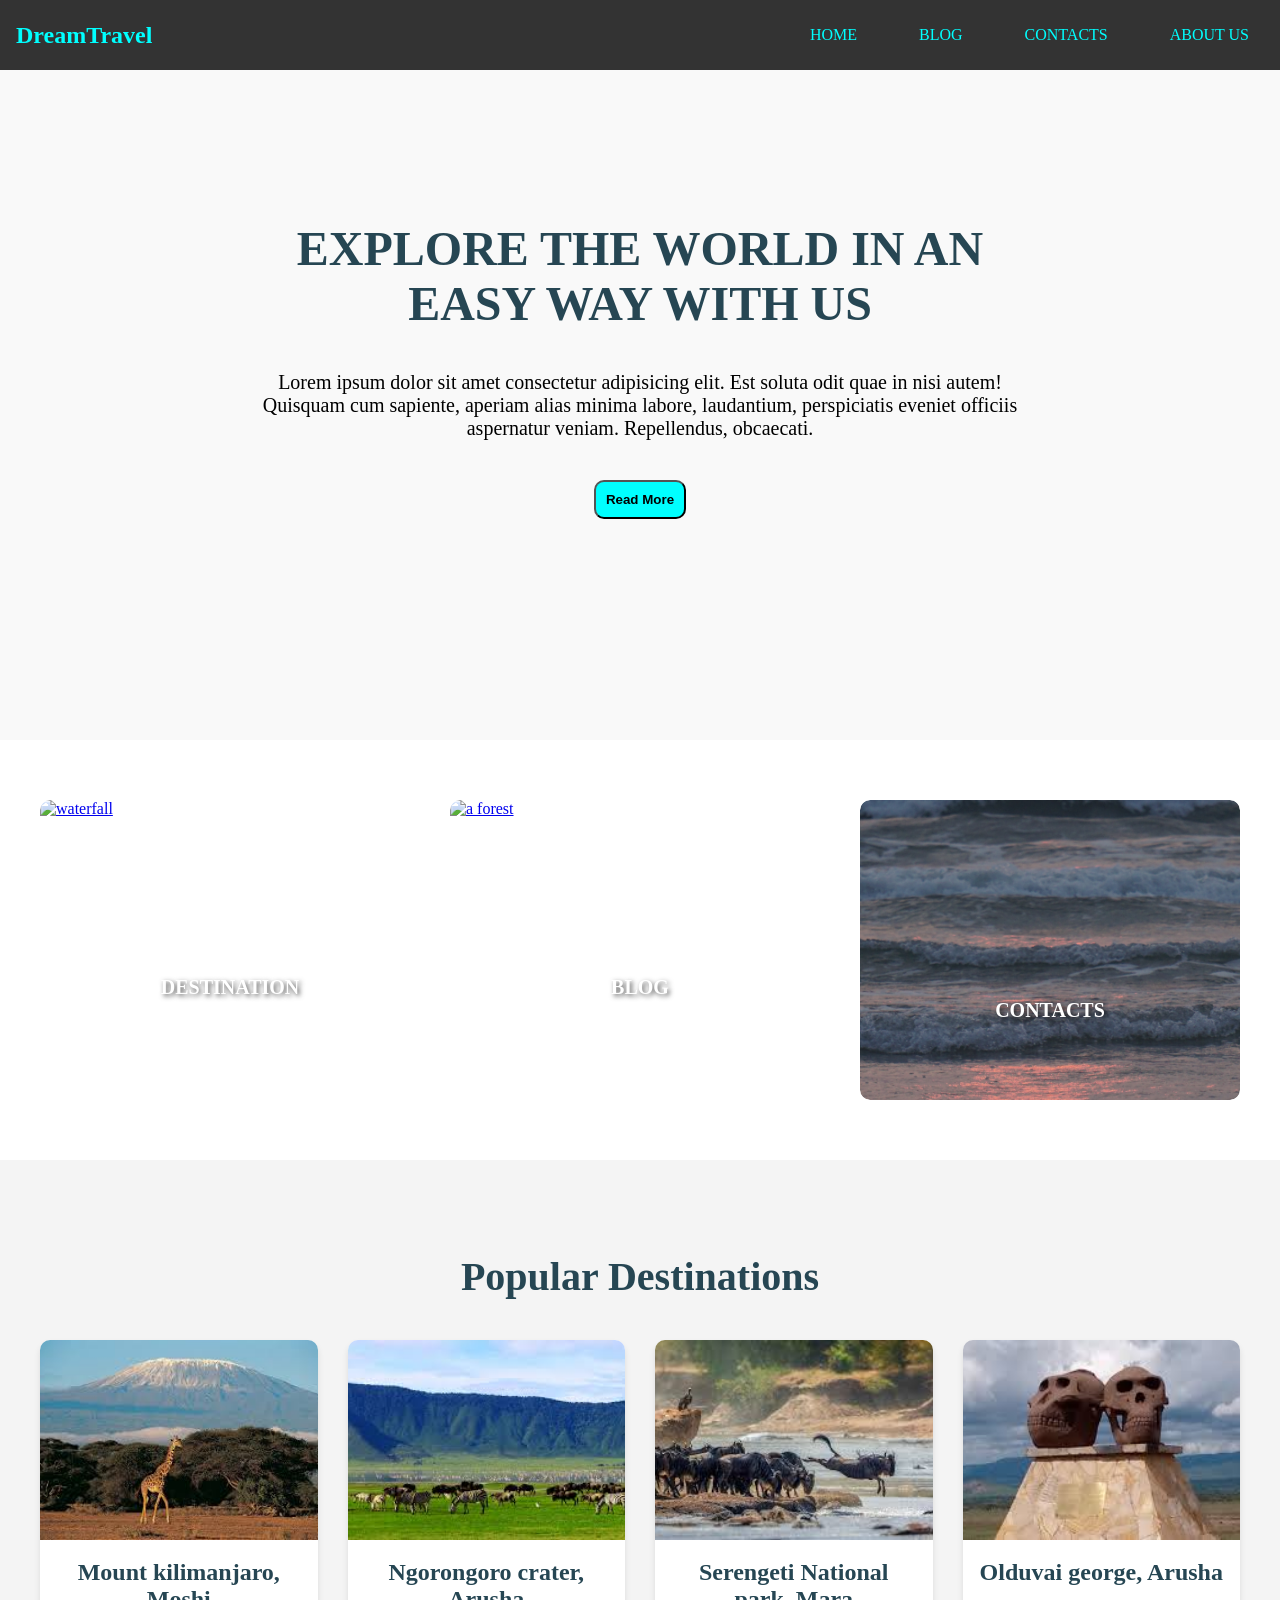
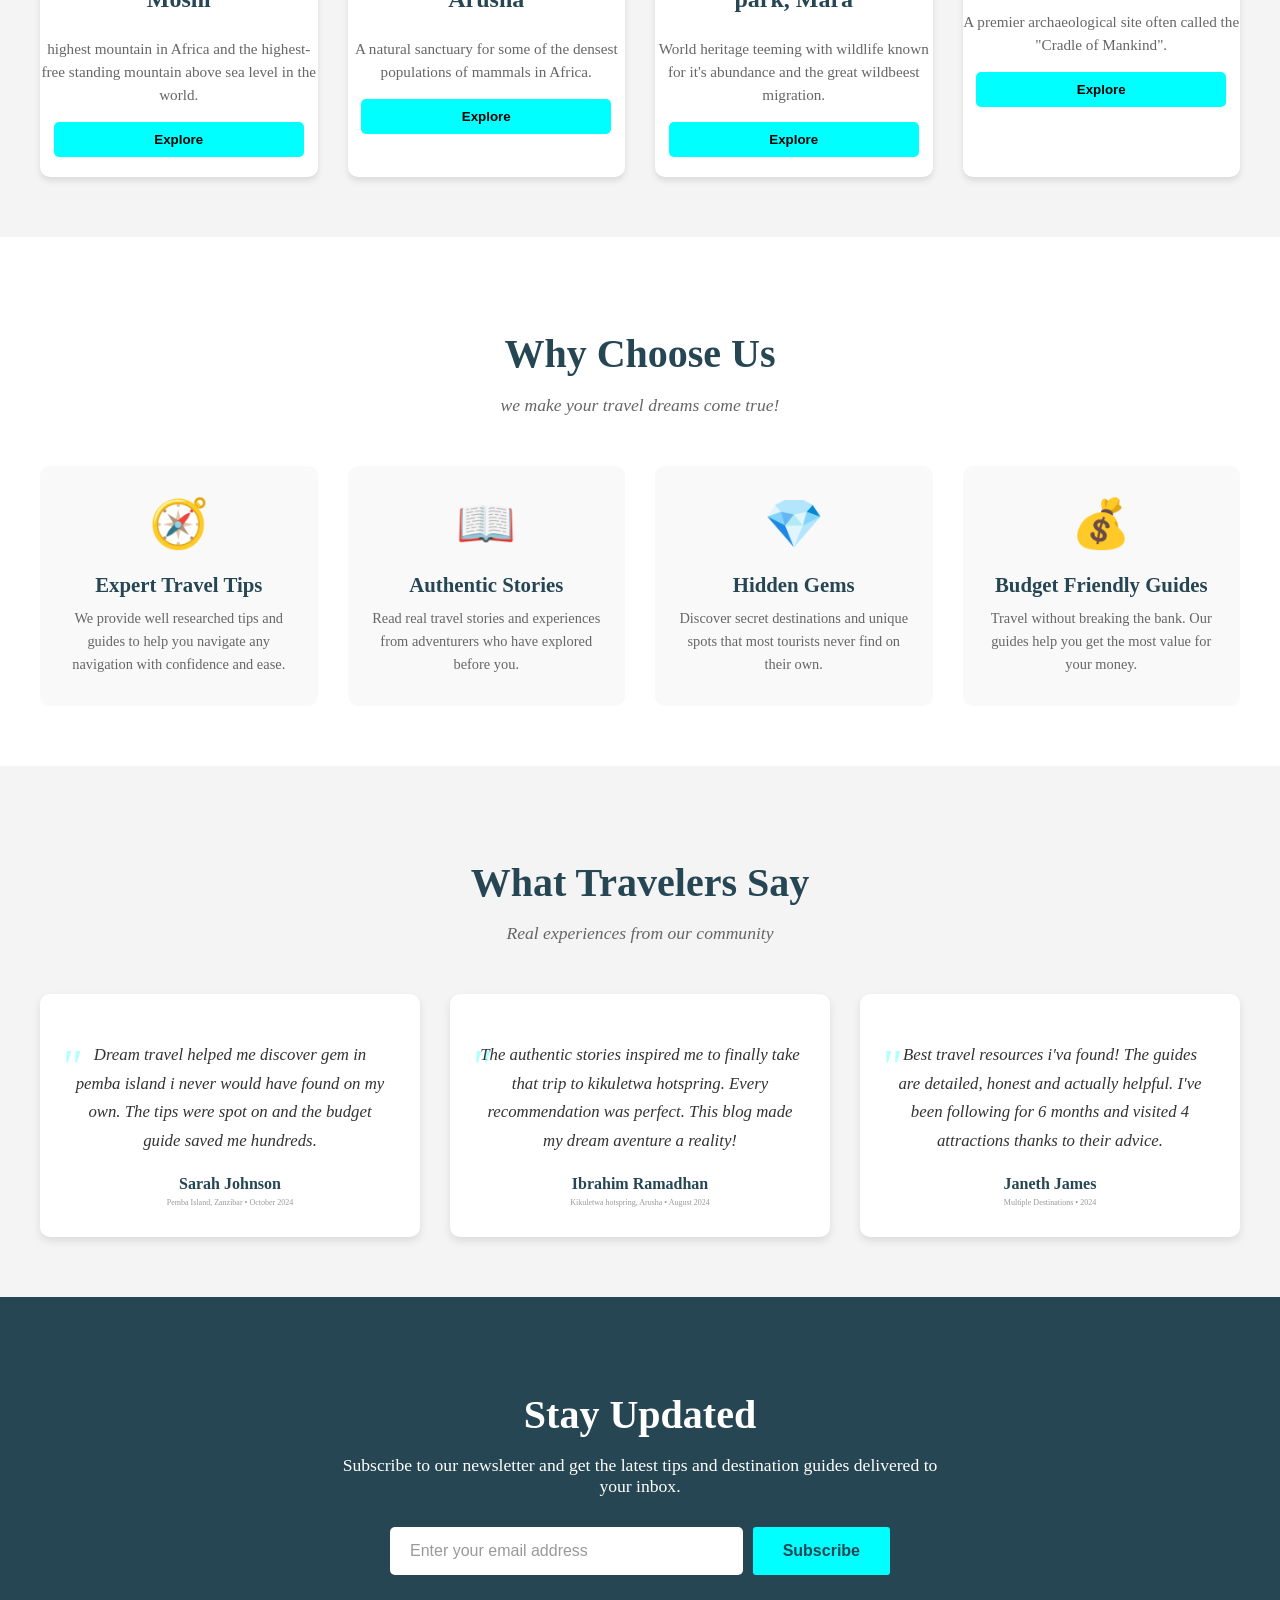
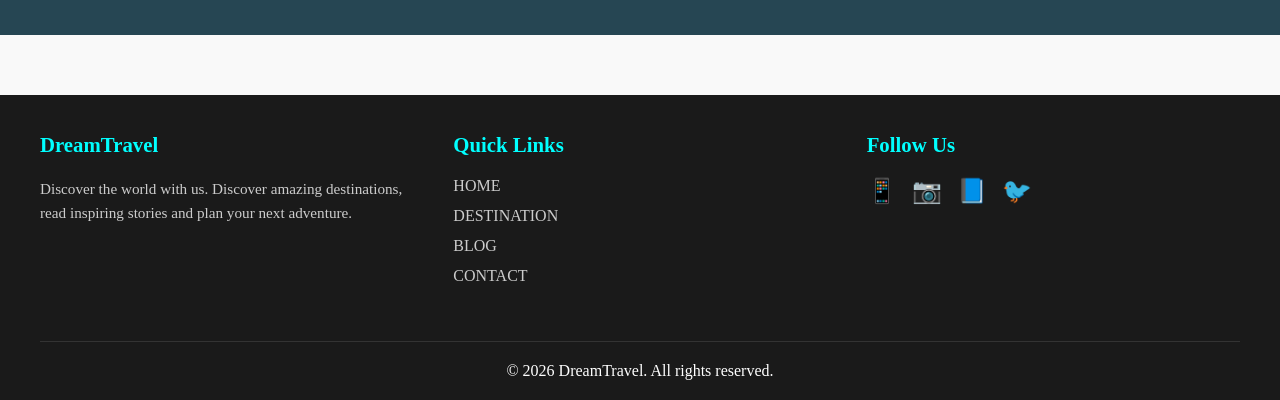
==== index.html @ 6437ad54 "Rename dream travel blog.html to index.html" ====
<!DOCTYPE html>
<html lang="en">

<head>
    <meta charset="UTF-8">
    <meta name="viewport" content="width=device-width, initial-scale=1.0">
    <title>Dream Travel Blog</title>
    <link rel="stylesheet" href="css/style.css">
</head>

<body>
    <nav class="navigation-bar">
        <div class="logo">DreamTravel</div>
        <div class="nav-links">
            <a href="#Home">Home</a>
            <a href="/blog.html">Blog</a>
            <a href="/contact.html">Contacts</a>
            <a href="about-us.html">About Us</a>
        </div>
    </nav>

    <section class="hero" id="Home">
        <div class="hero-content">
            <h1>EXPLORE THE WORLD IN AN EASY WAY WITH US</h1>
            <p>Lorem ipsum dolor sit amet consectetur adipisicing elit.
                Est soluta odit quae in nisi autem! Quisquam cum sapiente,
                aperiam alias minima labore, laudantium,
                perspiciatis eveniet officiis aspernatur veniam.
                Repellendus, obcaecati.
            </p>
            <button id="read_more_btn">
                Read More
            </button>

        </div>
        
    </section>
   

    <section class="grid-section" id="explore">
        <div class="grid">

            <div class="image-container">

                <a href="/destination.html"> <img src="./img/waterfall-7235750.jpg" alt="waterfall"></a>
                <div class="overlay-text">
                    <h3>DESTINATION</h3>
                    <p>discover beautiful travel spots around the world</p>
                </div>
            </div>


            <div class="image-container">
                <a href="/blog.html"> <img src="./img/trees-5713451.jpg" alt="a forest"></a>
                <div class="overlay-text">
                    <h3>BLOG</h3>
                    <p>explore cultures, food and adventures through our stories</p>
                </div>
            </div>


            <div class="image-container">
                <a href="/contact.html"><img src="./img/ocean-8084077.jpg " alt="an ocean"></a>
                <div class="overlay-text">
                    <h3>CONTACTS</h3>
                    <p>let's plan your dream trip together!</p>
                </div>
            </div>

        </div>
    
    </section>

    <!--popular destination section-->
    <section class="featured-destinations" id="destination">
        <h2>Popular Destinations</h2>

        <div class="destination-cards">
            <div class="cards">
                <img src="img/mt. kilimanjaro.jpg" alt="mount kilimanjaro">
                <h3>Mount kilimanjaro, Moshi</h3>
                <p>highest mountain in Africa and the highest-free standing mountain above sea level in the world.</p>
                <button class="card-btn">Explore</button>
            </div>

            <div class="cards">
                <img src="img/ngorongoro.jpg" alt="ngorongoro crater">
                <h3>Ngorongoro crater, Arusha</h3>
                <p>A natural sanctuary for some of the densest populations of mammals in Africa.</p>
                <button class="card-btn">Explore</button>
            </div>

            <div class="cards">
                <img src="img/serengeti.jpg" alt="Serengeti park">
                <h3>Serengeti National park, Mara</h3>
                <p>World heritage teeming with wildlife known for it's abundance and the great wildbeest migration.</p>
                <button class="card-btn">Explore</button>
            </div>

            <div class="cards">
                <img src="img/olduvai george.jpg" alt="olduvai george">
                <h3>Olduvai george, Arusha</h3>
                <p>A premier archaeological site often called the "Cradle of Mankind".</p>
                <button class="card-btn">Explore</button>
            </div>


        </div>



    </section>


    <!--the why choose us section-->
    <section class="why-choose-us" id="why-us">
        <h2>Why Choose Us</h2>
        <p class="subtitle">we make your travel dreams come true!</p>

        <div class="feature-containers">
            <div class="feature-cards">
                <div class="feature-icon">🧭</div>
                <h3>Expert Travel Tips</h3>
                <p>We provide well researched tips and guides to help you navigate any navigation with confidence and
                    ease.</p>

            </div>

            <div class="feature-cards">
                <div class="feature-icon">📖</div>
                <h3>Authentic Stories</h3>
                <p>Read real travel stories and experiences from adventurers who have explored before you.</p>

            </div>

            <div class="feature-cards">
                <div class="feature-icon">💎</div>
                <h3>Hidden Gems</h3>
                <p>Discover secret destinations and unique spots that most tourists never find on their own.</p>

            </div>

            <div class="feature-cards">
                <div class="feature-icon">💰</div>
                <h3>Budget Friendly Guides</h3>
                <p>Travel without breaking the bank. Our guides help you get the most value for your money.</p>

            </div>
        </section>



        </div>
        <!--shit! here we go again.....here lies the testimonial section-->
        <section class="testimonials" id="testimonials">
            <h2>What Travelers Say</h2>
            <p class="subtitle">Real experiences from our community</p>

            <div class="testimonial-containers">
                <div class="testimonial-cards">
                    <p class="quote">Dream travel helped me discover gem in pemba island i never would have found on my
                        own. The tips were spot on and the budget guide saved me hundreds.</p>
                    <p class="traveler-name">Sarah Johnson</p>
                    <p class="trip-info">Pemba Island, Zanzibar • October 2024</p>

                </div>
                <div class="testimonial-cards">
                    <p class="quote">The authentic stories inspired me to finally take that trip to kikuletwa hotspring.
                        Every recommendation was perfect. This blog made my dream aventure a reality!</p>
                    <p class="traveler-name">Ibrahim Ramadhan</p>
                    <p class="trip-info">Kikuletwa hotspring, Arusha • August 2024</p>

                </div>
                <div class="testimonial-cards">
                    <p class="quote">Best travel resources i'va found! The guides are detailed, honest and actually
                        helpful. I've been following for 6 months and visited 4 attractions thanks to their advice.</p>
                    <p class="traveler-name">Janeth James</p>
                    <p class="trip-info">Multiple Destinations • 2024</p>

                </div>
            </div>
        </section>

        <section class="newsletter" id="newsletter">
            <h2>Stay Updated</h2>
            <p>Subscribe to our newsletter and get the latest tips and destination guides delivered to your inbox.</p>
            <form class="newsletter-form">
                <input type="e-mail" placeholder="Enter your email address"required>
                <button type="Submit">Subscribe</button>
            </form>
        </section>
        

        <footer class="footer">
            <div class="footer-content">
                <div class="footer-column">
                    <h3>DreamTravel</h3>
                    <p>Discover the world with us. Discover amazing destinations, read inspiring stories and plan your next adventure.</p>
                </div>
                <div class="footer-column">
                    <h3>Quick Links</h3>
                    <ul class="footer-links">
                        <li><a href="/dream travel blog.html">HOME</a></li>
                        <li><a href="/destination.html">DESTINATION</a></li>
                        <li><a href="/blog.html">BLOG</a></li>
                        <li><a href="/contact.html">CONTACT</a></li>
                    </ul>
                </div>
                <div class="footer-column">
                    <h3>Follow Us</h3>
                    <div class="social-icons">
                        <a href="#" class="social-icon">📱</a>
                        <a href="#" class="social-icon">📷</a>
                        <a href="#" class="social-icon">📘</a>
                        <a href="#" class="social-icon">🐦</a>
                    </div>
                </div>
            </div>
            <div class="footer-bottom">
                <p>&copy; 2026 DreamTravel. All rights reserved.</p>
            </div>
        </footer>









        <!--javascript fo the read more button-->
        <script>
            const read_more_btn = document.getElementById("read_more_btn");
            read_more_btn.addEventListener("click", function () {
                alert("you're now exploring the world 🌍");
                //time delay for alert before going to contact page
                setTimeout(() => {
                    window.location.href = "contact.html"
                }, 2500);

            });
        </script>
        
</body>

</html>
---- css/style.css ----
html {
  scroll-behavior: smooth;
}

body {
  margin: 0;
  padding: 0;
  background-color: #f9f9f9;
  min-height: 100%;
}

.navigation-bar {
  display: flex;
  padding: 1rem;
  justify-content: space-between;
  align-items: center;
  background-color: #333;
  position: fixed;
  top: 0;
  left: 0;
  z-index: 1000;
  width: 100%;
  box-sizing: border-box;
}

.logo {
  color: aqua;
  font-size: 1.5rem;
  font-weight: bold;
}

.nav-links {
  display: flex;
  gap: 2rem;
}

.nav-links a {
  color: aqua;
  text-decoration: none;
  text-transform: uppercase;
  padding: 10px 15px;
}

.nav-links a:hover {
  color: white;
  font-weight: bold;
  transition: 0.2ms ease;
  text-decoration: underline white;
}

.hero {
  position: relative;
  align-items: center;
  display: flex;
  text-align: center;
  min-height: 700px;
  background-image: url("../img/sea-7233667.jpg");
  background-size: cover;
  background-position: center;
}

.hero-content {
  width: 60%;
  margin: auto;
  text-align: center;
}

.hero-content h1 {
  position: relative;
  text-align: center;
  font-weight: bold;
  color: #264653;
  font-size: 300%;
  font-family: "playfair display", serif;
}

.hero-content p {
  font-size: 20px;
  padding-bottom: 20px;
  font-family: "lora", serif;
}

.hero-content a {
  text-decoration: none;
  padding: 10px;
}

#read_more_btn {
  border-radius: 10px;
  min-height: 39px;
  background-color: aqua;
  font-weight: bold;
  padding: 10px;
  cursor: pointer;
  transition: transform 0.5s ease;
}

#read_more_btn:hover {
  transition: 0.3s ease-in-out;
  background-color: #264653;
  color: white;
  transform: scale(1.1);
}

.grid-section {
  background-color: white;
  padding: 60px 20px;
  margin-top: 40px;
}

.grid {
  display: grid;
  grid-template-columns: repeat(auto-fit, minmax(250px, 1fr));
  gap: 30px;
  padding: 20px;
  max-width: 1400px;
  margin: 0 auto;
  padding: 0 20px;
}

.image-container {
  position: relative;
  width: 100%;
  overflow: hidden;
  border-radius: 10px;
  cursor: pointer;
  transition: tansform 0.3s ease;
}

.image-container img {
  width: 100%;
  height: 300px;
  object-fit: cover;
  border-radius: 10px;
  display: block;
  object-position: 50% 29%;
  transition: transform 0.3s ease;
}

.image-container:hover img {
  transform: scale(1.1);
}

.overlay-text {
  position: absolute;
  bottom: 0;
  left: 0;
  width: 100%;
  background: rgba(0, 0, 0, 0);
  color: white;
  text-align: center;
  padding: 50px;
  box-sizing: border-box;
  text-shadow: 2px 2px 5px rgba(0, 0, 0, 0.7);
}

.overlay-text h3 {
  margin: 0;
  font-size: 20px;
  font-weight: bold;
}

.overlay-text p {
  margin: 5px 0 0;
  font-size: 20px;
  opacity: 0;
  transition: opacity 0.32s ease;
}

.image-container:hover {
  transform: translateY(-10px);
}

.image-container:hover .overlay-text p {
  opacity: 1;
}

.featured-destinations {
  padding: 60px 20px;
  background-color: #f4f4f4;
  text-align: center;
}

.featured-destinations h2 {
  font-size: 2.5rem;
  color: #264653;
  margin-bottom: 40px;
  font-family: "Playfair Display", serif;
}

.destination-cards {
  display: grid;
  grid-template-columns: repeat(auto-fit, minmax(250px, 1fr));
  gap: 30px;
  max-width: 1200px;
  margin: 0 auto;
}

.cards {
  background-color: white;
  border-radius: 10px;
  overflow: hidden;
  box-shadow: 0 4px 6px rgba(0, 0, 0, 0.1);
  transition: transform 0.3s ease;
}

.cards:hover {
  transform: translateY(-10px);
  box-shadow: 0 8px 12px rgba(0, 0, 0, 0.2);
}

.cards img {
  width: 100%;
  height: 200px;
  object-fit: cover;
}

.cards h3 {
  padding: 15px 15px 10px;
  color: #264653;
  font-size: 1.5rem;
  margin: 0;
}

.cards p {
  padding: o 15px 15px;
  color: #666;
  font-size: 0.95rem;
  line-height: 1.5;
}

.card-btn {
  width: 90%;
  margin: 0 auto 20px;
  display: block;
  padding: 10px 20px;
  background-color: aqua;
  border: none;
  border-radius: 5px;
  font-weight: bold;
  cursor: pointer;
  transition: background-color 0.3s ease;
}

.card-btn:hover {
  background-color: #264653;
  color: white;
}

.why-choose-us {
  padding: 60px 20px;
  background-color: white;
  text-align: center;
}

.why-choose-us h2 {
  font-size: 2.5rem;
  color: #264653;
  margin-bottom: 10px;
  font-family: "Playfair Display", serif;
}

.subtitle {
  font-size: 1.1rem;
  color: #666;
  margin-bottom: 50px;
  font-style: italic;
}

.feature-containers {
  display: grid;
  grid-template-columns: repeat(auto-fit, minmax(250px, 1fr));
  gap: 30px;
  max-width: 1200px;
  margin: 0 auto;
  padding: 0 20px;
}

.feature-cards {
  background-color: #f9f9f9;
  padding: 30px 20px;
  border-radius: 10px;
  transition:
    transform 0.3s ease,
    box-shadow 0.3s ease;
}

.feature-cards:hover {
  transform: translateY(-10px);
  box-shadow: 0 10px 20px rgba(0, 0, 0, 0.15);
}

.feature-icon {
  font-size: 3rem;
  margin-bottom: 15px;
}

.feature-cards h3 {
  font-size: 1.3rem;
  color: #264653;
  margin-bottom: 10px;
  font-weight: bold;
}

.feature-cards p {
  font-size: 0.9rem;
  color: #666;
  line-height: 1.6;
  margin: 0;
}

.testimonials {
  padding: 60px 20px;
  background-color: #f4f4f4;
  text-align: center;
}

.testimonials h2 {
  font-size: 2.5rem;
  color: #264653;
  margin-bottom: 10px;
  font-family: "Playfair Display", serif;
}

.testimonial-containers {
  display: grid;
  grid-template-columns: repeat(auto-fit, minmax(250px, 1fr));
  gap: 30px;
  max-width: 1200px;
  margin: 0 auto;
  padding: 0 20px;
}

.testimonial-cards {
  background-color: white;
  padding: 30px;
  border-radius: 10px;
  box-shadow: 0 4px 8px rgba(0, 0, 0, 0.1);
  transition:
    transform 0.3s ease,
    box-shadow 0.3s ease;
}

.testimonial-cards:hover {
  transform: translateY(-8px);
  box-shadow: 0 8px 16px rgba(0, 0, 0, 0.2);
}

.quote {
  font-size: 1.05rem;
  color: #333;
  line-height: 1.7;
  font-style: italic;
  margin-bottom: 20px;
  position: relative;
}

.quote::before {
  content: '"';
  font-size: 3rem;
  color: aqua;
  position: absolute;
  top: -15px;
  left: -10px;
  opacity: 0.3;
}

.traveler-name {
  font-size: 1rem;
  font-weight: bold;
  color: #264653;
  margin-bottom: 5px;
}

.trip-info {
  font-size: 0.5rem;
  color: #999;
  margin: 0;
}

.newsletter {
  padding: 60px 20px;
  background-color: #264653;
  text-align: center;
  color: white;
}

.newsletter h2 {
  font-size: 2.5rem;
  margin-bottom: 15px;
  font-family: "Playfair Display", serif;
  color: white;
}

.newsletter p {
  font-size: 1.1rem;
  margin-bottom: 30px;
  max-width: 600px;
  margin-left: auto;
  margin-right: auto;
}

.newsletter-form {
  display: flex;
  justify-content: center;
  gap: 10px;
  max-width: 500px;
  margin: 0 auto;
}

.newsletter-form input {
  flex: 1;
  padding: 15px 20px;
  border: none;
  border-radius: 5px;
  font-size: 1rem;
  outline: none;
}

.newsletter-form input::placeholder {
  color: #999;
}

.newsletter-form button {
  padding: 15px 30px;
  background-color: aqua;
  border: none;
  border-radius: 3px;
  font-size: 1rem;
  font-weight: bold;
  color: #264653;
  cursor: pointer;
  transition: background-color 0.3s ease;
}

.newsletter-form button:hover {
  background-color: white;
}

.footer {
  background-color: #1a1a1a;
  padding: 17px 20px 0;
  color: white;
  margin-top: 60px;
  margin-bottom: 0px;
}

.footer-content {
  display: grid;
  grid-template-columns: repeat(auto-fit, minmax(250px, 1fr));
  gap: 40px;
  max-width: 1200px;
  margin: 0 auto;
  padding-bottom: 40px;
  border-bottom: 1px solid #333;
}

.footer-column h3 {
  font-size: 1.3rem;
  margin-bottom: 20px;
  color: aqua;
}

.footer-column p {
  font-size: 0.95rem;
  line-height: 1.6;
  color: #ccc;
}

.footer-links {
  list-style: none;
  padding: 0;
}

.footer-links li {
  margin-bottom: 12px;
}

.footer-links a {
  color: #ccc;
  text-decoration: none;
  transition: color 0.3s ease;
}

.footer-links a:hover {
  color: aqua;
}

.social-icons {
  display: flex;
  gap: 15px;
}

.social-icon {
  font-size: 1.5rem;
  text-decoration: none;
  transition: transform 0.3s ease;
}

.social-icon:hover {
  transform: scale(1.2);
}

.footer-bottom {
  padding: 10px;
  text-align: center;
}
.footer-bottom p {
  margin: 0;
  padding: 10px;
}

.blog-hero {
  padding: 180px 20px 80px;
  background: linear-gradient(135deg, #264653 0%, #2a9d8f 100%);
  text-align: center;
  color: white;
}
.blog-hero h1 {
  font-size: 3rem;
  margin-bottom: 15px;
  font-family: "Playfair Display", serif;
}
.blog-hero p {
  font-size: 1.2rem;
  max-width: 600px;
  margin: 0 auto;
  opacity: 0.9;
}
.featured-post-sect {
  padding: 60px 20px;
  background-color: white;
  text-align: center;
}
.featured-post-sect h2 {
  font-size: 40px;
  color: #264653;
  margin-bottom: 40px;
  font-family: "Playfair Display", serif;
}
.featured-post {
  max-width: 900px;
  margin: 0 auto;
  display: flex;
  gap: 30px;
  background-color: white;
  border-radius: 10px;
  box-shadow: 0 4px 8px rgba(0, 0, 0, 0.1);
  padding: 20px;
  transition:
    transform 0.3s ease,
    box-shadow 0.3s ease;
}
.featured-post:hover {
  transform: translateY(-5px);
  box-shadow: 0px 8px 16px rgba(0, 0, 0, 0.15);
}
.featured-post img {
  width: 40%;
  height: 300px;
  object-fit: cover;
  border-radius: 10px;
}
.featured-content {
  flex: 1;
  text-align: left;
  display: flex;
  flex-direction: column;
  justify-content: center;
}
.featured-content h3 {
  font-size: 1.8rem;
  color: #264653;
  margin-bottom: 10px;
}
.post-meta {
  font-size: 0.9rem;
  color: #999;
  margin-bottom: 15px;
}
.post-excerpt {
  font-size: 1rem;
  color: #666;
  line-height: 1.6;
  margin-bottom: 20px;
}
.read-more-btn {
  align-self: flex-start;
  padding: 12px 30px;
  background-color: aqua;
  border: none;
  border-radius: 5px;
  font-weight: bold;
  cursor: pointer;
  transition:
    background-color 0.3s ease,
    transform 0.3s ease;
}
.read-more-btn:hover {
  background-color: #264653;
  color: white;
  transform: scale(1.05);
}
.blog-post-section {
  padding: 60px 20px;
  background-color: #f4f4f4;
  text-align: center;
}
.blog-post-section h2 {
  font-size: 2rem;
  color: #264653;
  margin-bottom: 40px;
  font-family: "Playfair Display", serif;
}
.blog-post-grid {
  display: grid;
  grid-template-columns: repeat(auto-fit, minmax(280px, 1fr));
  gap: 30px;
  max-width: 1200px;
  margin: 0 auto;
}
.blog-post-card {
  background-color: white;
  border-radius: 10px;
  overflow: hidden;
  box-shadow: 0 4px 6px rgba(0, 0, 0, 0.1);
  transition:
    transform 0.3s ease,
    box-shadow 0.3s ease;
}
.blog-post-card:hover {
  box-shadow: 0 8px 12px rgba(0, 0, 0, 0.2);
  transform: translateY(-10px);
}
.blog-post-card img {
  width: 100%;
  height: 200px;
  object-fit: cover;
  transition: transform 0.3s ease;
}
.blog-post-card:hover img {
  transform: scale(1.1);
}
.post-card-content {
  padding: 20px;
  text-align: left;
}
.post-card-content h3 {
  font-size: 1.3rem;
  color: #264653;
  margin-bottom: 10px;
  line-height: 1.4;
}
.post-card-content .post-excerpt {
  font-size: 0.9rem;
  color: #666;
  line-height: 1.5;
  margin-bottom: 15px;
}
.post-card-content .read-more-btn {
  width: 100%;
  text-align: center;
}
@media (max-width: 768px) {
  .blog-hero h1 {
    font-size: 2rem;
  }
  .blog-hero p {
    font-size: 1rem;
  }
  .featured-post {
    flex-direction: column;
  }
  .featured-post img {
    width: 100%;
    height: 250px;
  }
  .featured-post-sect .blog-post-section {
    font-size: 2rem;
  }
}


.contact-hero{
    padding: 180px 20px 80px;
    background: linear-gradient(135deg, #264653 0%, #2a9d8f 100%);
    text-align: center;
    color: white;
}
.contact-hero h1{
    font-size: 3rem;
    margin-bottom: 15px;
    font-family: "Playfair Display", serif;
}
.contact-hero p{
    font-size: 1.2rem;
    max-width: 600px;
    margin: 0 auto;
    opacity: 0.9;
}

.contact-section{
    padding: 80px 20px;
    background-color: #f9f9f9;
}
.contact-container{
    max-width: 1200px;
    margin: 0 auto;
    display: grid;
    grid-template-columns: 1fr 1.5fr;
    gap: 60px;
}
.contact-info h2{
    font-size: 2rem;
    color: #264653;
    margin-bottom: 15px;
    font-family: "Playfair Display", serif;
}
.contact-intro{
    font-size: 1rem;
    color: #666;
    margin-bottom: 30px;
    line-height: 1.6;
}
.info-card{
    display: flex;
    gap: 20px;
    background-color: white;
    padding: 25px;
    border-radius: 10px;
    margin-bottom: 20px;
    box-shadow: 0 2px 8px rgba(0, 0, 0, 0.1);
    transition: transform 0.3s ease, box-shadow 0.3s ease;
}
.info-card:hover{
    box-shadow: 0 4px 16px rgba(0, 0, 0, 0.15);
    transform: translateY(-5px);
}
.info-icon{
    font-size: 2.5rem;
    min-width: 60px;
    text-align: center;
}
.info-details h3{
    font-size: 1.2rem;
    color: #264653;
    margin-bottom: 8px;
}
.info-details p{
    font-size: 1rem;
    color: #666;
    margin-bottom: 8px;
}
.info-details a{
    font-size: 0.9rem;
    color: aqua;
    text-decoration: none;
    font-weight: bold;
    transition: color 0.3s ease;
}
.info-details a:hover{
    color: #264653;
}
.small-text{
    font-size: 0.85rem;
    color: #999;
}
.social-links{
    margin-top: 30px;
}
.social-links h3{
    font-size: 1.2rem;
    color: #264653;
    margin-bottom: 15px;
}
.social-icons-contact{
    display: flex;
    flex-direction: column;
    gap: 10px;
}
.social-link{
    display: inline-block;
    padding: 10px 15px;
    background-color: white;
    border-radius: 5px;
    text-decoration: none;
    color: #333;
    font-size: 0.95rem;
    box-shadow: 0 2px 5px rgba(0, 0, 0, 0.1);
    transition: background-color 0.3s ease, transform 0.3s ease;
}
.social-link:hover{
    background-color: aqua;
    transform: translateX(5px);
}

.contact-form-container{
    background-color: white;
    padding: 40px;
    border-radius: 10px;
    box-shadow: 0 4px 12px rgba(0, 0, 0, 0.1);
}
.contact-form-container h2{
    font-size: 2rem;
    color: #264653;
    margin-bottom: 30px;
    font-family: "Playfair Display", serif;
}
.form-group{
    margin-bottom: 25px
}
.form-group label{
    display: block;
    font-size: 0.95rem;
    color: #333;
    font-weight: bold;
    margin-bottom: 20px;
}
.form-group input,
.form-group textarea{
    width: 100%;
    padding: 12px 15px;
    border: 2px solid #e0e0e0;
    border-radius: 5px;
    font-size: 1rem;
    font-family: inherit;
    transition: border-color 0.3s ease;
}
.form-group input:focus,
.form-group textarea:focus{
    outline: none;
    border-color: aqua;
}
.form-group textarea{
    resize: vertical;
    min-height: 120px;
}

.submit-btn{
    width: 100%;
    padding: 15px;
    background-color: aqua;
    border: none;
    border-radius: 5px;
    font-size: 1.1rem;
    font-weight: bold;
    color: #264653;
    cursor: pointer;
    transition: background-color 0.3s ease, transform 0.3s ease;
}
.submit-btn:hover{
    background-color: #264653;
    color: white;
    transform: translateY(-2px);
}
@media (max-width:768px){
    .contact-hero h1{
        font-size: 2rem;
    }
    .contact-hero p{
        font-size: 1rem;
    }
    .contact-container{
        grid-template-columns: 1fr;
        gap: 40px;
    }
    .contact-form-container{
        padding: 30px 20px;
    }
    .info-card{
        flex-direction: column;
        text-align: center;
    }
    .info-icon{
        margin: 0 auto;
    }
}
.about-hero {
    padding: 180px 20px 80px;
    background: linear-gradient(135deg, #264653 0%, #2a9d8f 100%);
    text-align: center;
    color: white;
}

.about-hero h1 {
    font-size: 3rem;
    margin-bottom: 15px;
    font-family: "Playfair Display", serif;
}

.about-hero p {
    font-size: 1.2rem;
    max-width: 600px;
    margin: 0 auto;
    opacity: 0.9;
}

.about-content {
    padding: 80px 20px;
    background-color: #f9f9f9;
}

.about-container {
    max-width: 1000px;
    margin: 0 auto;
}

/* Profile Section */
.about-profile {
    background-color: white;
    border-radius: 10px;
    padding: 40px;
    margin-bottom: 60px;
    box-shadow: 0 4px 12px rgba(0, 0, 0, 0.1);
    display: flex;
    gap: 40px;
    align-items: center;
}

.profile-image {
    flex-shrink: 0;
}

.profile-image img {
    width: 200px;
    height: 200px;
    border-radius: 50%;
    object-fit: cover;
    border: 5px solid aqua;
}

.profile-info h2 {
    font-size: 2.5rem;
    color: #264653;
    margin-bottom: 10px;
    font-family: "Playfair Display", serif;
}

.tagline {
    font-size: 1.1rem;
    color: #666;
    margin-bottom: 30px;
    font-style: italic;
}

.profile-stats {
    display: flex;
    gap: 30px;
}

.stat {
    text-align: center;
}

.stat-number {
    display: block;
    font-size: 2rem;
    font-weight: bold;
    color: aqua;
}

.stat-label {
    display: block;
    font-size: 0.85rem;
    color: #666;
    margin-top: 5px;
}

/* Story, Offer, Mission, Trust Sections */
.about-story,
.about-offer,
.about-mission,
.about-trust {
    background-color: white;
    border-radius: 10px;
    padding: 40px;
    margin-bottom: 40px;
    box-shadow: 0 2px 8px rgba(0, 0, 0, 0.08);
}

.about-story h2,
.about-offer h2,
.about-mission h2,
.about-trust h2 {
    font-size: 2rem;
    color: #264653;
    margin-bottom: 20px;
    font-family: "Playfair Display", serif;
}

.about-story p,
.about-mission p {
    font-size: 1.05rem;
    line-height: 1.8;
    color: #444;
    margin-bottom: 20px;
}

/* Offer Grid */
.offer-grid {
    display: grid;
    grid-template-columns: repeat(auto-fit, minmax(220px, 1fr));
    gap: 30px;
    margin-top: 30px;
}

.offer-item {
    text-align: center;
    padding: 20px;
}

.offer-icon {
    font-size: 3rem;
    margin-bottom: 15px;
}

.offer-item h3 {
    font-size: 1.2rem;
    color: #264653;
    margin-bottom: 10px;
}

.offer-item p {
    font-size: 0.95rem;
    color: #666;
    line-height: 1.6;
}

/* Trust List */
.trust-list {
    list-style: none;
    padding: 0;
}

.trust-list li {
    font-size: 1.05rem;
    color: #444;
    line-height: 1.8;
    margin-bottom: 15px;
    padding-left: 30px;
    position: relative;
}

.trust-list li::before {
    content: "✓";
    position: absolute;
    left: 0;
    color: aqua;
    font-weight: bold;
    font-size: 1.3rem;
}

/* CTA Section */
.about-cta {
    background: linear-gradient(135deg, #264653 0%, #2a9d8f 100%);
    border-radius: 10px;
    padding: 50px;
    text-align: center;
    color: white;
}

.about-cta h2 {
    font-size: 2rem;
    margin-bottom: 15px;
    font-family: "Playfair Display", serif;
}

.about-cta p {
    font-size: 1.1rem;
    margin-bottom: 30px;
    opacity: 0.9;
}

.cta-button {
    display: inline-block;
    padding: 15px 40px;
    background-color: aqua;
    color: #264653;
    text-decoration: none;
    font-weight: bold;
    font-size: 1.1rem;
    border-radius: 5px;
    transition: background-color 0.3s ease, transform 0.2s ease;
}

.cta-button:hover {
    background-color: white;
    transform: translateY(-3px);
}

@media (max-width: 768px) {
    .about-hero h1 {
        font-size: 2rem;
    }

    .about-profile {
        flex-direction: column;
        text-align: center;
        padding: 30px 20px;
    }

    .profile-image img {
        width: 150px;
        height: 150px;
    }

    .profile-stats {
        flex-direction: column;
        gap: 20px;
    }

    .about-story,
    .about-offer,
    .about-mission,
    .about-trust,
    .about-cta {
        padding: 30px 20px;
    }

    .offer-grid {
        grid-template-columns: 1fr;
    }
}
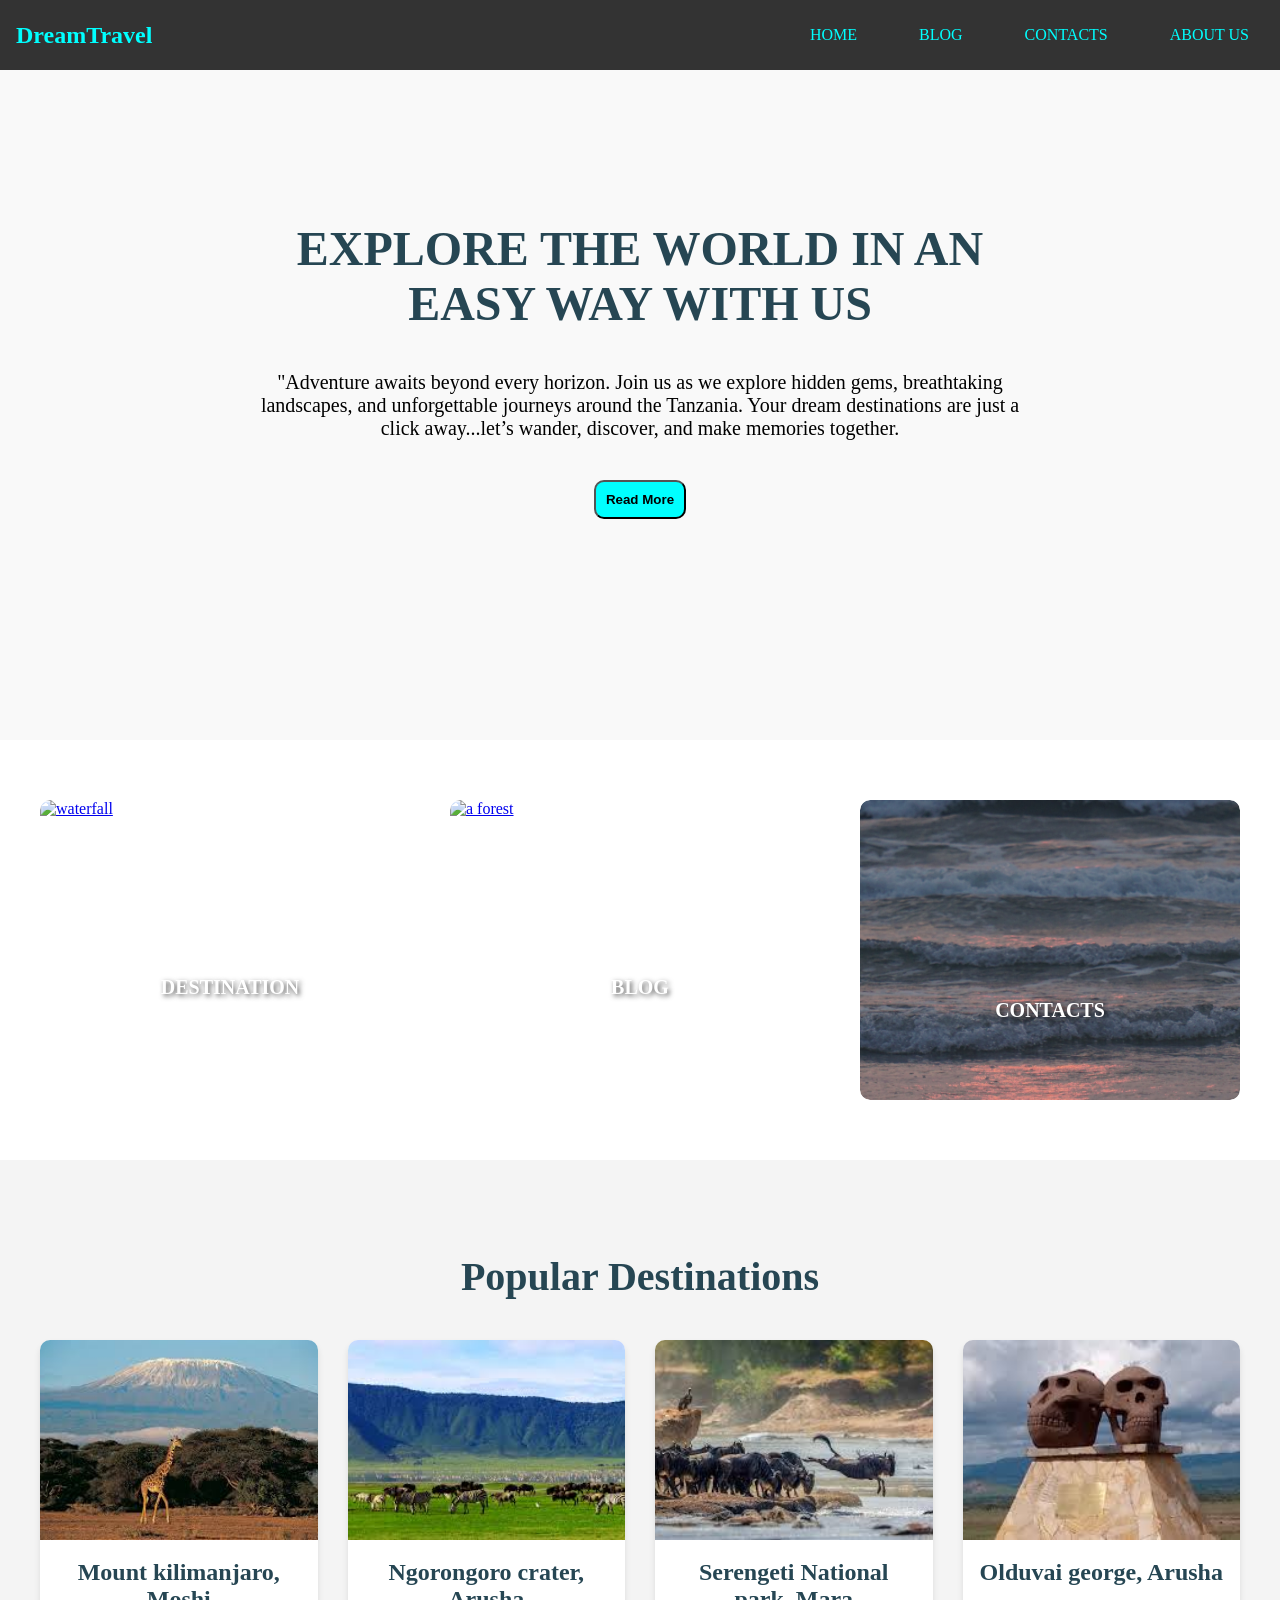
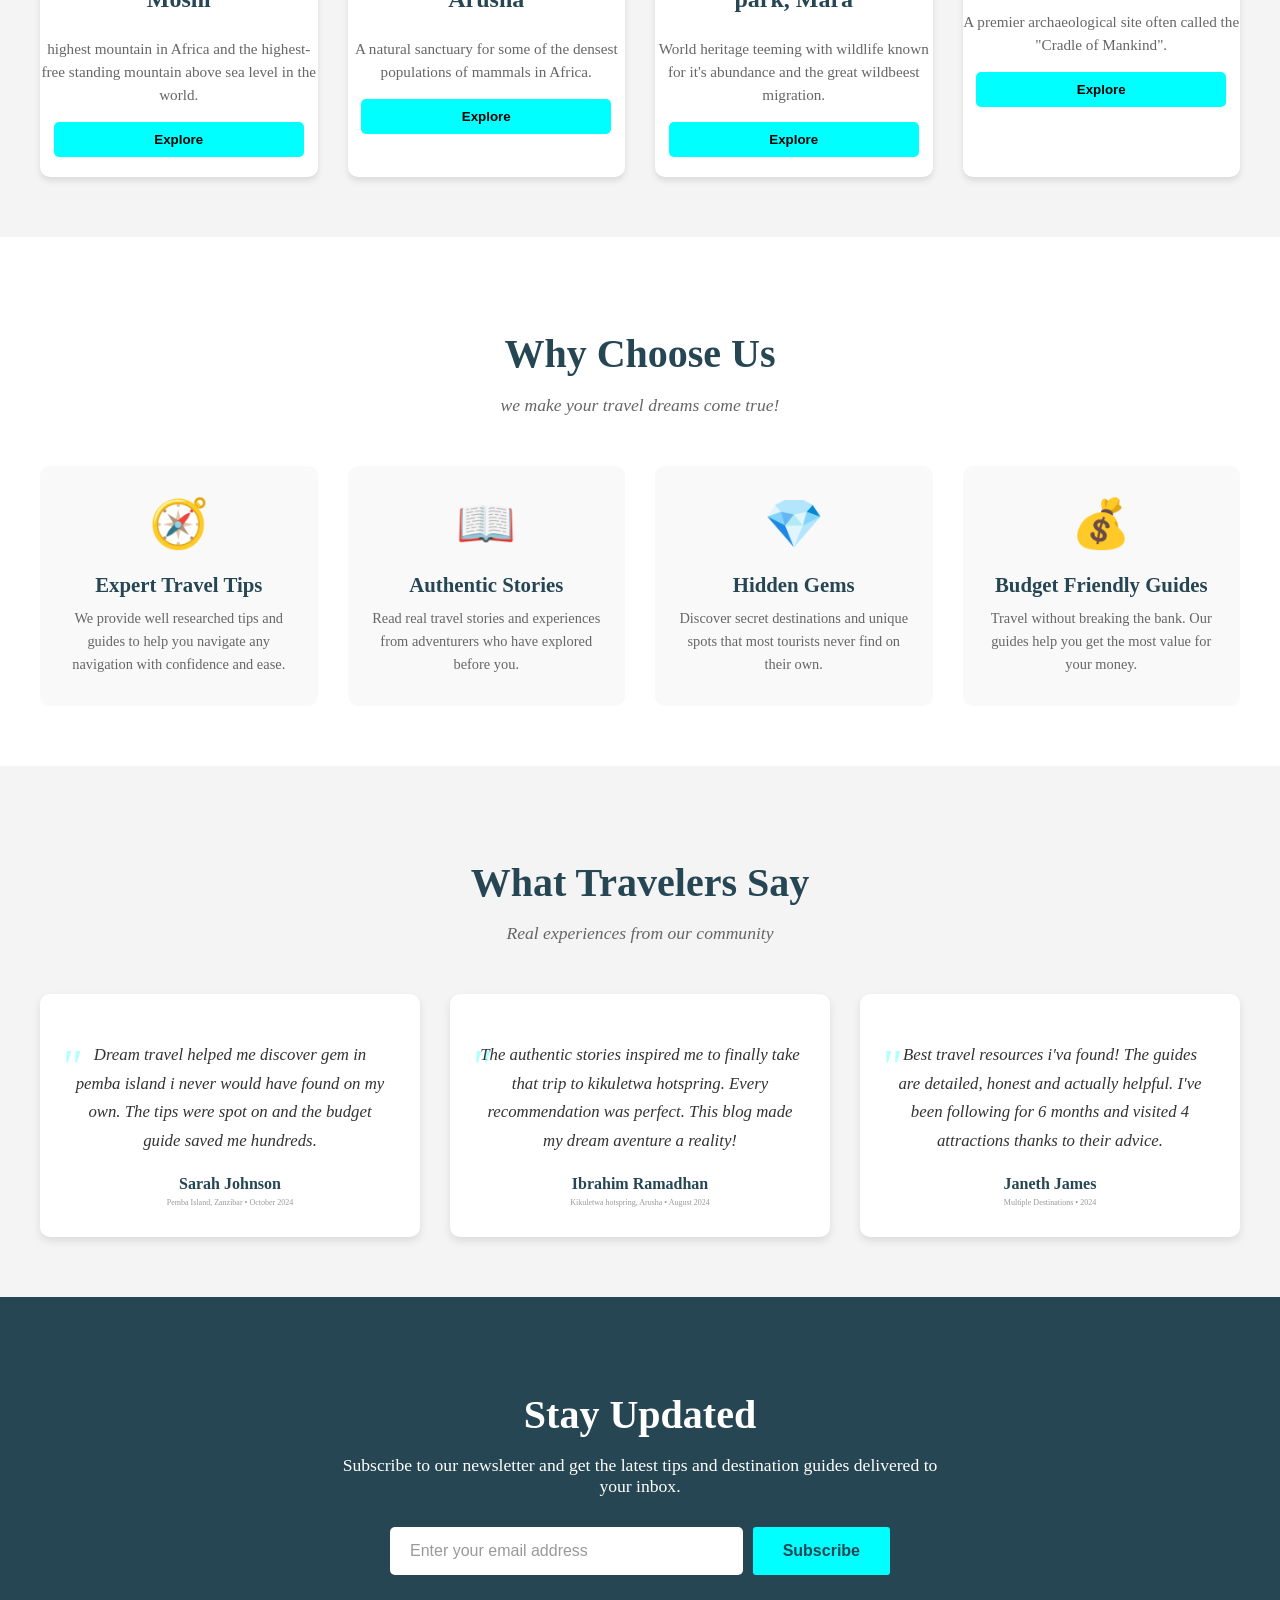
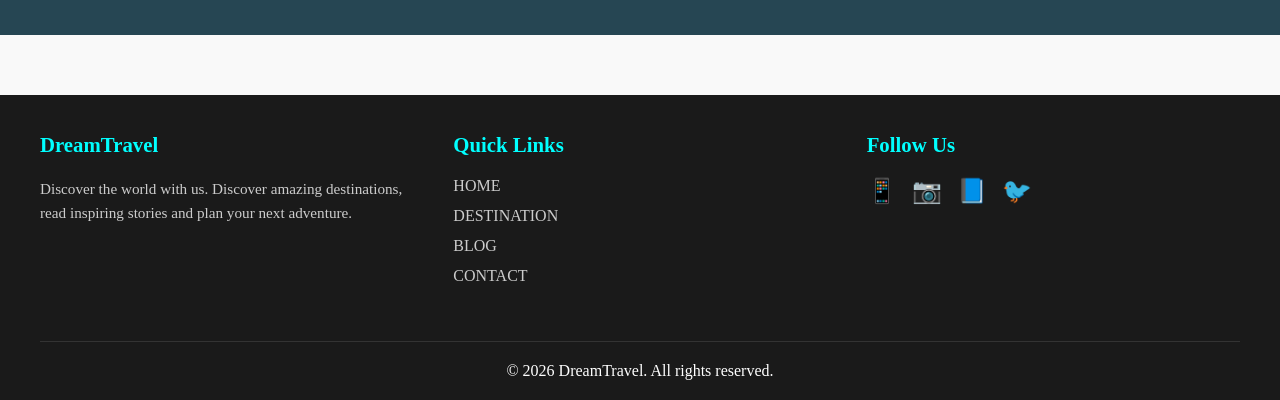
==== commit d0303902: "Revise index.html with updated content and layout Updated the content and structure of the index.htm" ====
--- a/index.html
+++ b/index.html
@@ -13,8 +13,8 @@
         <div class="logo">DreamTravel</div>
         <div class="nav-links">
             <a href="#Home">Home</a>
-            <a href="/blog.html">Blog</a>
-            <a href="/contact.html">Contacts</a>
+            <a href="blog.html">Blog</a>
+            <a href="contact.html">Contacts</a>
             <a href="about-us.html">About Us</a>
         </div>
     </nav>
@@ -22,11 +22,7 @@
     <section class="hero" id="Home">
         <div class="hero-content">
             <h1>EXPLORE THE WORLD IN AN EASY WAY WITH US</h1>
-            <p>Lorem ipsum dolor sit amet consectetur adipisicing elit.
-                Est soluta odit quae in nisi autem! Quisquam cum sapiente,
-                aperiam alias minima labore, laudantium,
-                perspiciatis eveniet officiis aspernatur veniam.
-                Repellendus, obcaecati.
+            <p>"Adventure awaits beyond every horizon. Join us as we explore hidden gems, breathtaking landscapes, and unforgettable journeys around the Tanzania. Your dream destinations are just a click away...let’s wander, discover, and make memories together.
             </p>
             <button id="read_more_btn">
                 Read More
@@ -200,10 +196,10 @@
                 <div class="footer-column">
                     <h3>Quick Links</h3>
                     <ul class="footer-links">
-                        <li><a href="/dream travel blog.html">HOME</a></li>
-                        <li><a href="/destination.html">DESTINATION</a></li>
-                        <li><a href="/blog.html">BLOG</a></li>
-                        <li><a href="/contact.html">CONTACT</a></li>
+                        <li><a href="index.html">HOME</a></li>
+                        <li><a href="destination.html">DESTINATION</a></li>
+                        <li><a href="blog.html">BLOG</a></li>
+                        <li><a href="contact.html">CONTACT</a></li>
                     </ul>
                 </div>
                 <div class="footer-column">
